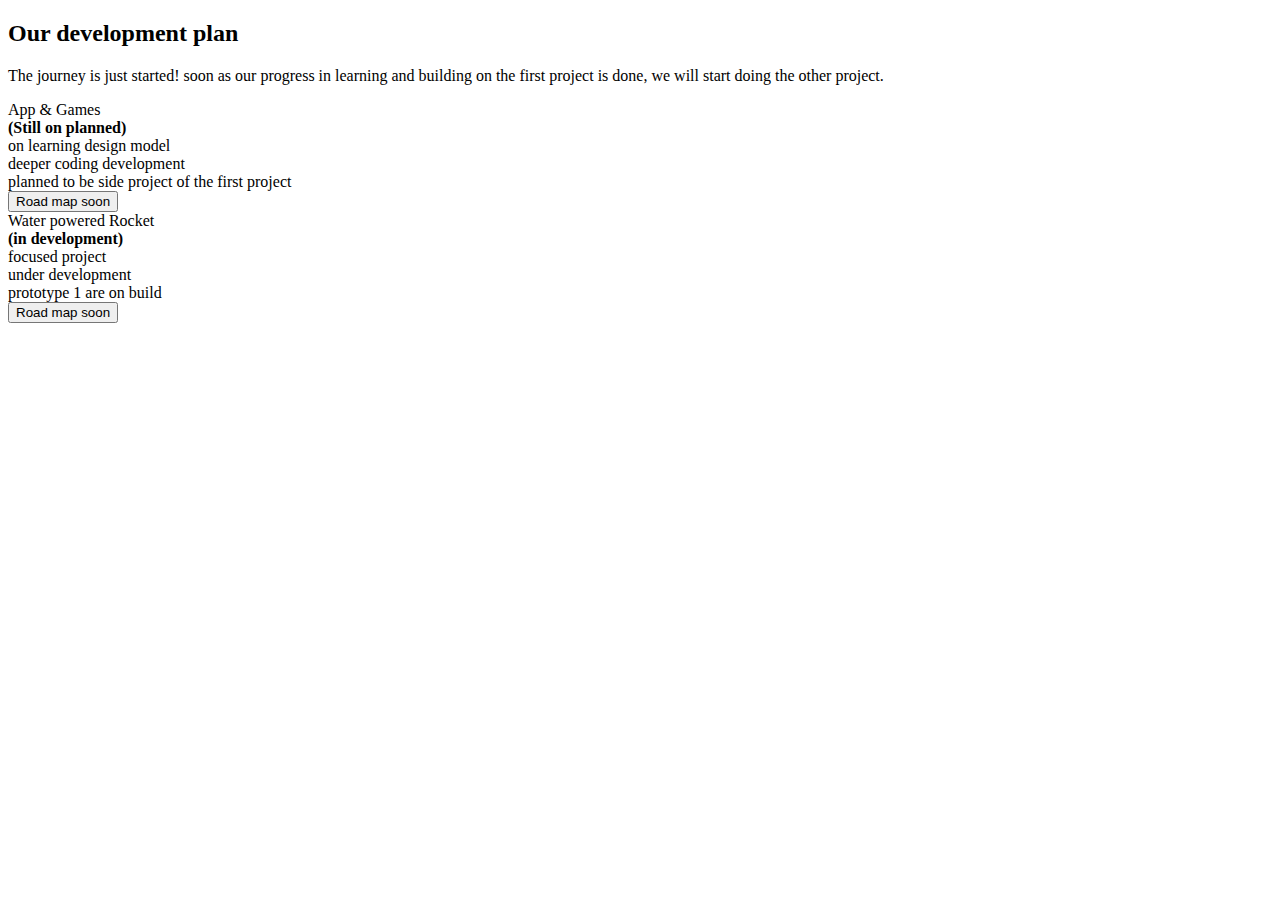
==== index.html @ 532ced42 "Update and rename Test to index.html" ====
<!DOCTYPE html>
<html lang="en">
<head>
    <link rel="stylesheet" type="text/css" href="style.css" />
</head>
<body>
    <div class="pricing-table ">
        <div class="details">
            <h2>Our development plan</h2>
            <p>
                The journey is just started! soon as our progress in learning and building on the first project is done, we will start doing the other project.
            </p>
        </div>
        <div class="grid">
            <div class="box basic">
                <div class="title">
                    App & Games
                </div>
                <div class="price">
                    <b>(Still on planned)</b>
                </div>
                <div class="features">
                    <div>
                        on learning design model
                    </div>
                    <div>
                        deeper coding development
                    </div>
                    <div>
                        planned to be side project of the first project
                    </div>
                </div>
                <div class="button">
                    <button>Road map soon</button>
                </div>
            </div>
            <div class="box professional">
                <div class="title">
                    Water powered Rocket
                </div>
                <div class="price">
                    <b>(in development)</b>
                </div>
                <div class="features">
                    <div>
                        focused project
                    </div>
                    <div>
                        under development
                    </div>
                    <div>
                        prototype 1 are on build
                    </div>
                </div>
                <div class="button">
                    <button>Road map soon</button>
                </div>
            </div>
        </div>
    </div>

</body>
</html>
---- style.css ----

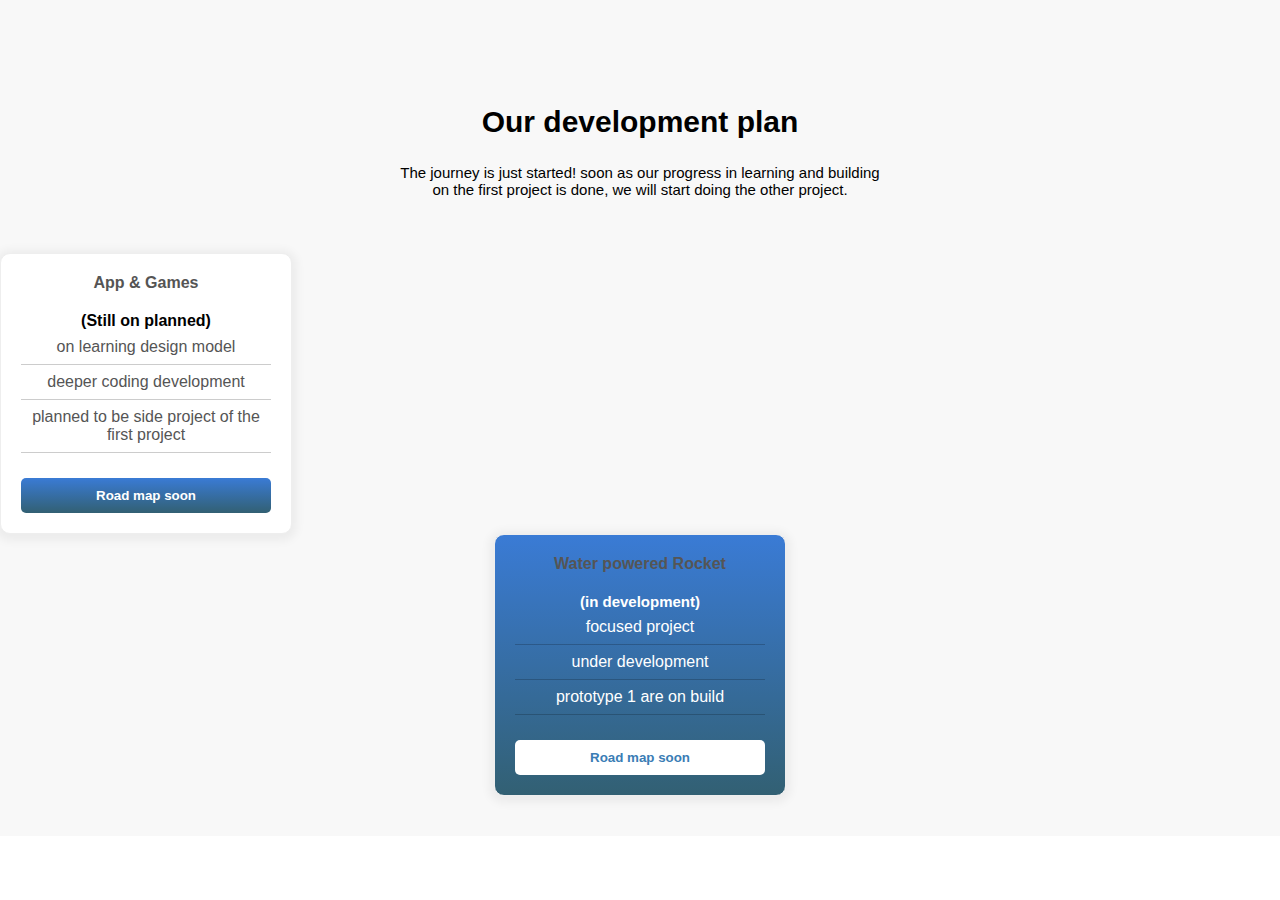
==== commit ddec13d0: "Update index.html" ====
--- a/index.html
+++ b/index.html
@@ -34,7 +34,8 @@
                     <button>Road map soon</button>
                 </div>
             </div>
-            <div class="box professional">
+            <div align="center">
+                <div class="box professional">
                 <div class="title">
                     Water powered Rocket
                 </div>
@@ -56,6 +57,8 @@
                     <button>Road map soon</button>
                 </div>
             </div>
+            </div>
+       
         </div>
     </div>
 
--- a/style.css
+++ b/style.css
@@ -1 +1,146 @@
+body {
+    margin: 0px;
+    padding: 0px;
+    box-sizing: border-box;
+    font-family: "Lato", sans-serif;
+}
+.pricing-table {
+    background: #f8f8f8;
+    padding: 40px 0px;
+}
+.pricing-table .details {
+    width: 90%;
+    max-width: 500px;
+    text-align: center;
+    margin: 0 auto;
+    padding: 40px 20px;
+}
+.pricing-table .details h2 {
+    font-size: 30px;
+    margin-bot tom: 10px;
+}
+.pricing-table .details p {
+    font-size: 15px;
+}
+.pricing-table.grid {
+    display: flex;
+    flex-wrap: wrap;
+    justify-content: center;
+    gap: 20px 0px;
+    padding: 20px;
+}
+.pricing-table .grid .box {
+    width: 250px;
+    border: 1px solid #eee;
+    text-align: center;
+    padding: 20px;
+    background: #fff;
+    border-radius: 10px;
+    box-shadow: 0px 2px 10px 5px rgba(0,0,0,0.05);
+}
+.pricing-table .grid .box .title {
+    font-size: 16px;
+    font-weight: 600;
+    margin-bottom: 20px;
+    color: #555;
+}
+.pricing-table .grid .box .features > * {
+    color: #555;
+    padding: 8px 0px;
+    border-bottom: 1px solid rgba(0,0,0,0.2);
+}
+.pricing-table .grid .box .button button {
+    width: 100%;
+    margin: 25px 0px 0px;
+    padding: 10px;
+    background:linear-gradient(to bottom,
+    #3a7bd5, #326073);
+    color: #fff;
+    border-radius: 5px;
+    outline: none;
+    border: none;
+    font-weight: 600;
+    cursor: pointer;
+}
+.pricing-table .grid .box.professional {
+    transform:scale (1.2);
+    text-align: center;
+    background:linear-gradient(to bottom, #3a7bd5, #326073);
+}
+.pricing-table .grid .box.professional .price {
+    color: #fff;
+    font-size: 15px;
+}
+.pricing-table.grid {
+    display: flex;
+    flex-wrap: wrap;
+    text-align: center;
+    padding: 20px;
+    background: #fff;
+    border-radius: 10px;
+    box-shadow: 0px 2px 10px 5px rgba(0,0,0,0.05);
+}
+.pricing-table .grid .box .title {
+    font-size: 16px;
+    font-weight: 600;
+    margin-bottom: 20px;
+    color: #555;
+}
+.pricing-table .grid .box .features > * {
+    color: #555;
+    padding: 8px 0px;
+    border-bottom: 1px solid rgba(0,0,0,0.2);
+}
+.pricing-table .grid .box .button button {
+    width: 100%;
+    margin: 25px 0px 0px;
+    padding: 10px;
+    background:linear-gradient(to bottom,
+    #3a7bd5, #326073);
+    color: #fff;
+    border-radius: 5px;
+    outline: none;
+    border: none;
+    font-weight: 600;
+    cursor: pointer;
+}
+.pricing-table .grid .box.professional {
+    transform:scale (1.2);
+    text-align: center;
+    background:linear-gradient(to bottom, #3a7bd5, #326073);
+}
+.pricing-table .grid .box.professional .price {
+    color: #fff;
+    font-weight:600;
+}-weight:600;
+}
+.pricing-table .grid .box.professional .title {
+    color: #fff;
+    font-weight: 600;
+}
+.pricing-table .grid .box.professional .features > * {
+color: #fff;
+padding:8px 0px;
+border-bottom: 1px solid rgba(0,0,0,0.2);
+}
+.pricing-table .grid .box.professional .button button {
+width: 100%;
+margin:25px 0px 0px;
+padding:10px;
+background: #fff;
+color: #3a7db5;
+border-radius:5px;
+outline: none;
+border: black;
+font-weight:600;
+cursor: pointer;
+}
 
+@media (max-width:804px) {
+  .pricing-table .grid{
+    gap:20px;
+  }
+  .pricing-table .grid professional{
+    transform:scale(1.0);
+  }
+} 
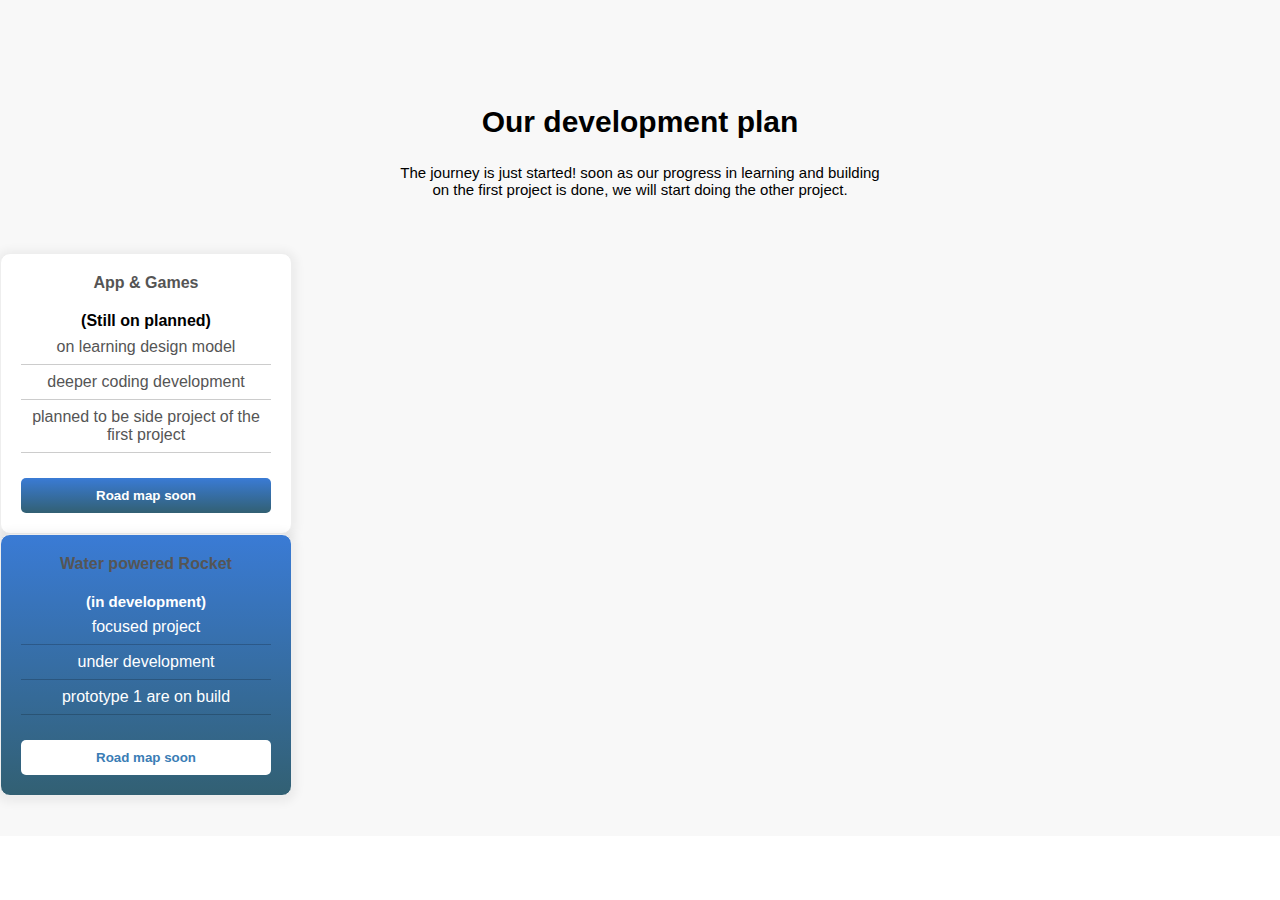
==== commit e6333aea: "Update index.html" ====
--- a/index.html
+++ b/index.html
@@ -12,6 +12,7 @@
             </p>
         </div>
         <div class="grid">
+            <div>
             <div class="box basic">
                 <div class="title">
                     App & Games
@@ -34,8 +35,7 @@
                     <button>Road map soon</button>
                 </div>
             </div>
-            <div align="center">
-                <div class="box professional">
+            <div class="box professional">
                 <div class="title">
                     Water powered Rocket
                 </div>
@@ -58,6 +58,7 @@
                 </div>
             </div>
             </div>
+            </div>
        
         </div>
     </div>
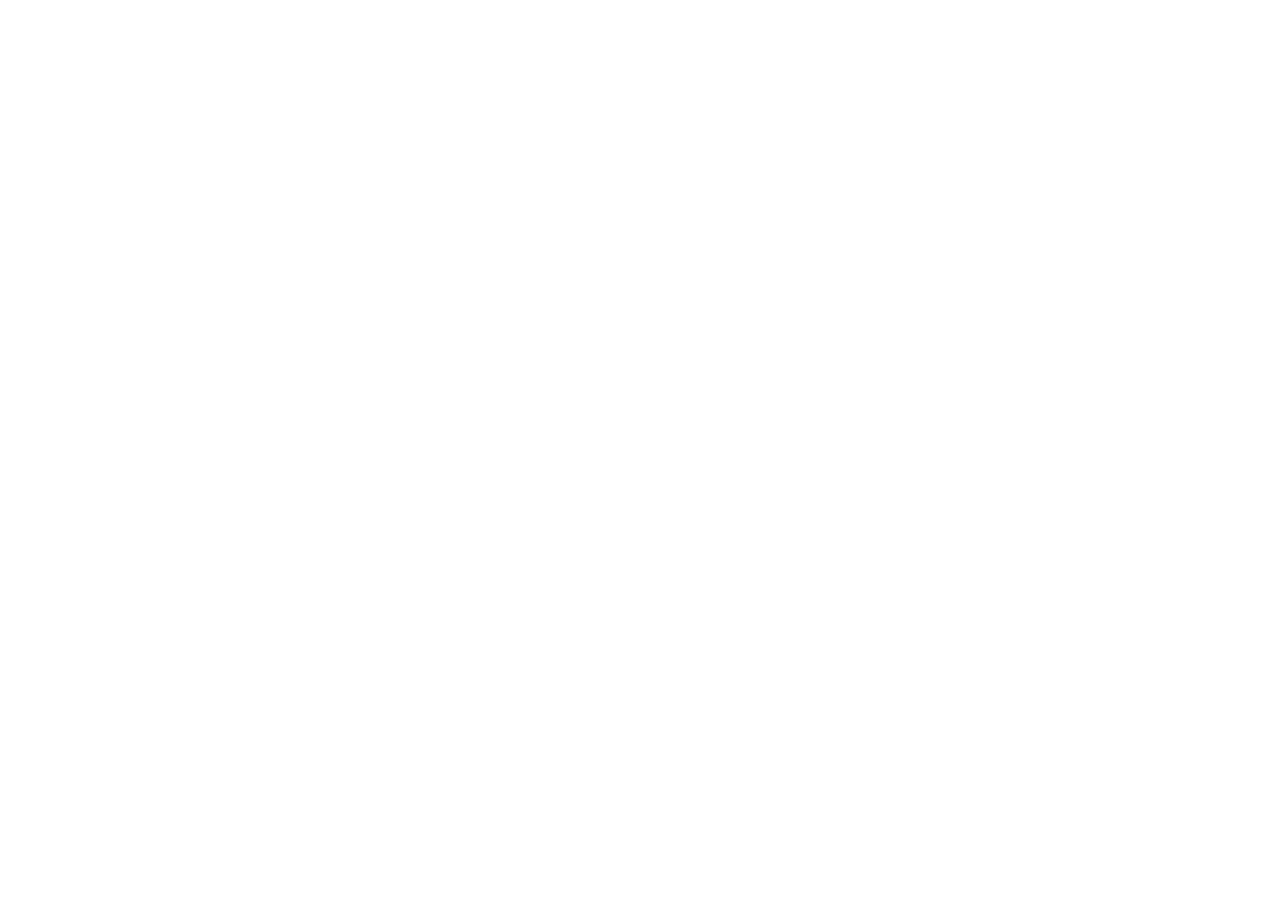
==== commit b8d368ea: "Big update" ====
--- a/index.html
+++ b/index.html
@@ -1,67 +1,18 @@
 <!DOCTYPE html>
 <html lang="en">
-<head>
-    <link rel="stylesheet" type="text/css" href="style.css" />
-</head>
-<body>
-    <div class="pricing-table ">
-        <div class="details">
-            <h2>Our development plan</h2>
-            <p>
-                The journey is just started! soon as our progress in learning and building on the first project is done, we will start doing the other project.
-            </p>
-        </div>
-        <div class="grid">
-            <div>
-            <div class="box basic">
-                <div class="title">
-                    App & Games
-                </div>
-                <div class="price">
-                    <b>(Still on planned)</b>
-                </div>
-                <div class="features">
-                    <div>
-                        on learning design model
-                    </div>
-                    <div>
-                        deeper coding development
-                    </div>
-                    <div>
-                        planned to be side project of the first project
-                    </div>
-                </div>
-                <div class="button">
-                    <button>Road map soon</button>
-                </div>
-            </div>
-            <div class="box professional">
-                <div class="title">
-                    Water powered Rocket
-                </div>
-                <div class="price">
-                    <b>(in development)</b>
-                </div>
-                <div class="features">
-                    <div>
-                        focused project
-                    </div>
-                    <div>
-                        under development
-                    </div>
-                    <div>
-                        prototype 1 are on build
-                    </div>
-                </div>
-                <div class="button">
-                    <button>Road map soon</button>
-                </div>
-            </div>
-            </div>
-            </div>
-       
-        </div>
-    </div>
-
-</body>
+	<head>
+		<meta
+			http-equiv="refresh"
+			content="0; URL=https://deltratech.my.id/home"
+		/>
+		<link rel="icon" href="images/DeltratechIcon.png" />
+		<link rel="stylesheet" type="text/css" href="more/style.css" />
+		<meta charset="UTF-8" />
+		<meta http-equiv="X-UA-Compatible" content="IE=edge" />
+		<meta name="viewport" content="width=device-width, initial-scale=1.0" />
+		<title>Redirecting...</title>
+	</head>
+	<body>
+		<div class="ring">Loading</div>
+	</body>
 </html>
--- a/more/style.css
+++ b/more/style.css
@@ -0,0 +1,82 @@
+body {
+	margin: 0;
+	padding: 0;
+	background-color: #262626;
+}
+
+.ring {
+	position: absolute;
+	top: 50%;
+	left: 50%;
+	transform: translate(-50%, -50%);
+	width: 150px;
+	height: 150px;
+	background: transparent;
+	border: 3px solid #3c3c3c;
+	border-radius: 50%;
+	text-align: center;
+	line-height: 150px;
+	font-family: Raleway, sans-serif;
+	font-size: 20px;
+	color: #2fadc4;
+	letter-spacing: 5px;
+	text-transform: uppercase;
+	text-shadow: 0 0 10px #2fadc4;
+	box-shadow: 0 0 20px rgba(0, 0, 0, 0.5);
+}
+
+.ring:before {
+	content: "";
+	position: absolute;
+	top: -3px;
+	left: -3px;
+	width: 100%;
+	height: 100%;
+	border: 3px solid transparent;
+	border-top: 3px solid #2fadc4;
+	border-right: 3px solid #2fadc4;
+	border-radius: 50%;
+	animation: animateCircle 2s linear infinite;
+}
+
+span {
+	display: block;
+	position: absolute;
+	top: calc(50% - 2px);
+	left: 50%;
+	width: 50%;
+	height: 4px;
+	background-color: transparent;
+	transform-origin: left;
+	animation: animate 2s linear infinite;
+}
+
+span:before {
+	content: "";
+	position: absolute;
+	width: 16px;
+	height: 16px;
+	border-radius: 50%;
+	background-color: #2fadc4;
+	top: -6px;
+	right: -8px;
+	box-shadow: 0 0 20px #2fadc4;
+}
+
+@keyframes animateCircle {
+	0% {
+		transform: rotate(0deg);
+	}
+	100% {
+		transform: rotate(360deg);
+	}
+}
+
+@keyframes animate {
+	0% {
+		transform: rotate(45deg);
+	}
+	100% {
+		transform: rotate(405deg);
+	}
+}
